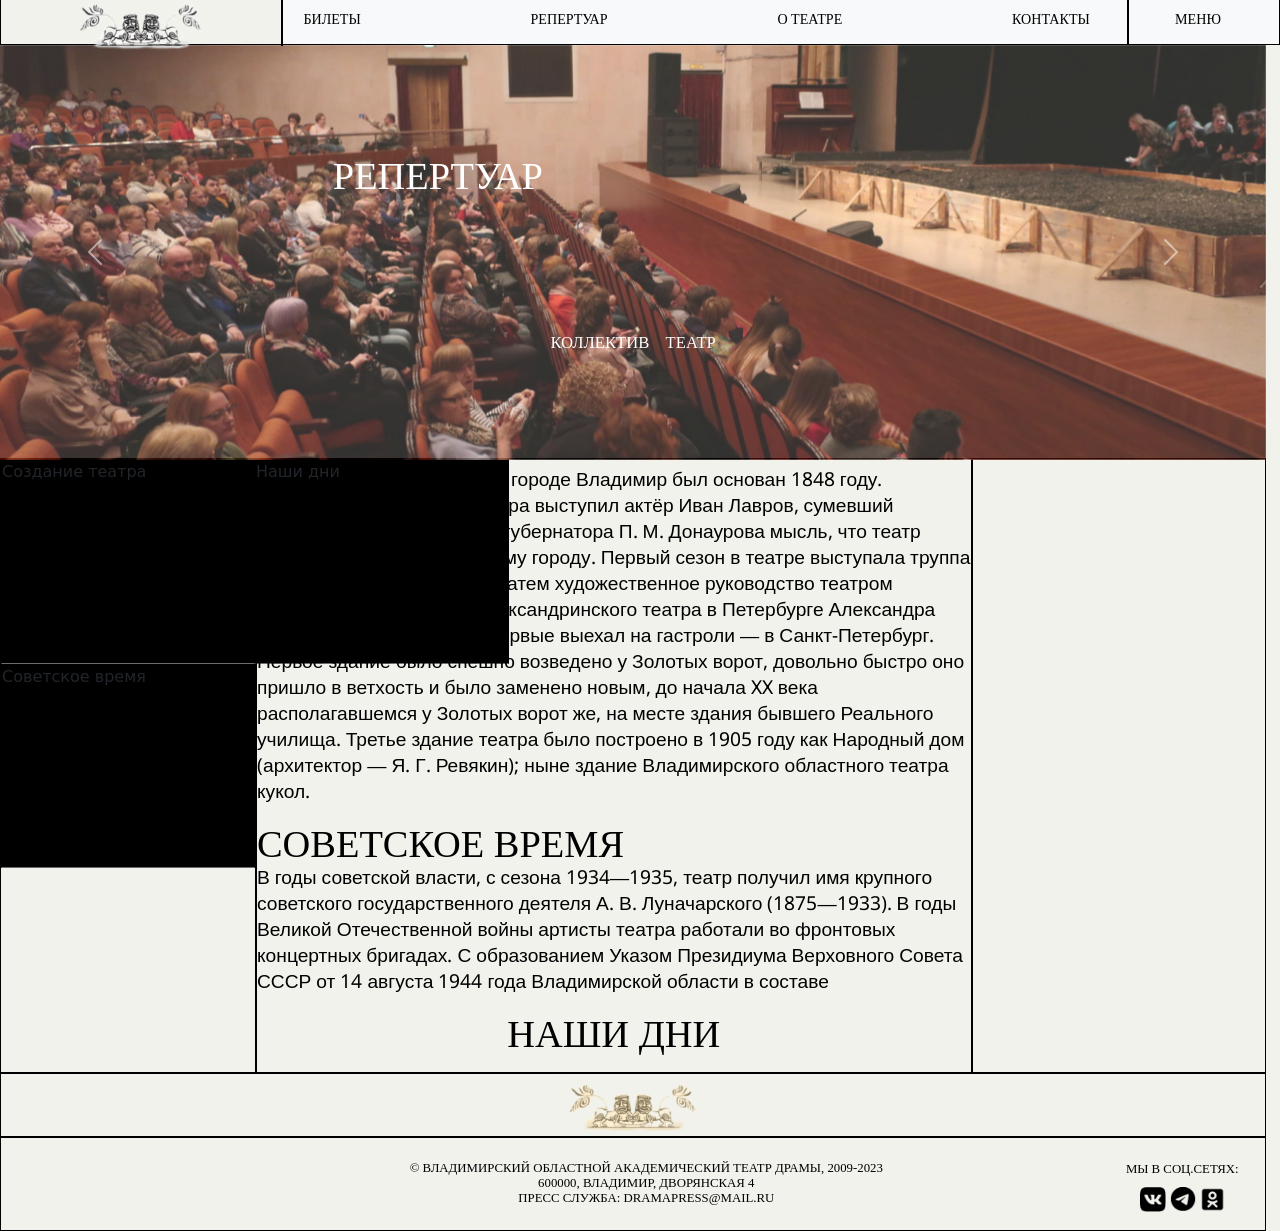
==== about.html @ 1ab7fef2 "Add files via upload" ====
<!DOCTYPE html>
<html lang="ru">
<head>
    <meta charset="utf-8">
    <meta name="viewport" content="width=device-width, initial-scale=1">
    <link href="https://cdn.jsdelivr.net/npm/bootstrap@5.0.2/dist/css/bootstrap.min.css" rel="stylesheet" integrity="sha384-EVSTQN3/azprG1Anm3QDgpJLIm9Nao0Yz1ztcQTwFspd3yD65VohhpuuCOmLASjC" crossorigin="anonymous">
    <title>О театре</title>
    <link rel="stylesheet" href="style_about.css">
</head>
<body>
    <div class="header">
        <div class="logo">
            <a class="navbar-brand" href="index.html">
                <img src="log.png" alt=""></a>
        </div>
        <div class="vetv1"></div>
        <nav class="navbar navbar-expand-lg bg-body-tertiary">
            <div class="container-fluid">
                <button class="navbar-toggler" type="button" data-bs-toggle="collapse" data-bs-target="#navbarNavAltMarkup" aria-controls="navbarNavAltMarkup" aria-expanded="false" aria-label="Меню">
                    <span class="navbar-toggler-icon"></span>
                </button>
                <div class="collapse navbar-collapse" id="navbarNavAltMarkup">
                    <div class="navbar-nav" style="width: 100%;">
                        <a class="nav-link active" aria-current="page" href="bilet.html">Билеты</a>
                        <a class="nav-link" href="repertuar.html">Репертуар</a>
                        <a class="nav-link" href="collectiv.html">О театре</a>
                        <a class="nav-link" href="contact.html">Контакты</a>
                    </div>
                </div>
                <div class="vetv2"></div>
                    <!-- Модальный -->
                    <div id="myModal" class="modal">

                    <!-- Модальное содержание -->
                        <div class="modal-content">
                            <div style="display: flex; width: 100%; height: 16.5%;">
                                <a href="index.html" style ="text-decoration: none; width: 80%;"><div style="border: 1px solid #000; width:100%; height: 100%; display:flex;align-items:center;"><p style="margin-left: 2%;">Главная</p></div></a>
                                <span class="close" style="border: 1px solid #000;" style ="text-decoration: none;"><p>Закрыть</p></span>
                            </div>
                            <div style="display: flex; width: 100%; height: 34%;">
                                <div style="width:80%;">
                                    <a href="bilet.html" style ="text-decoration: none; width: 100%;"><div style="border: 1px solid #000; height: 50%; display:flex;align-items:center;"><p style="margin-left: 2%;">Билеты</p></div></a>
                                    <a href="repertuar.html" style ="text-decoration: none; width: 100%;"><div style="border: 1px solid #000; height: 50%; display:flex;align-items:center;"><p style="margin-left: 2%;">Репертуар<p></div></a>
                                </div>
                                <a href="##back.html" style ="text-decoration: none; width: 20%;"><div style="border: 1px solid #000; height: 100%; display:flex;align-items:center; justify-content: center; text-align: center;"><p>Возврат <br> билетов</p></div></a>
                            </div>
                            <div style="display: flex; width: 100%; height: 34%;">
                                <div style="width:80%;">
                                    <a href="collectiv.html" style ="text-decoration: none; width: 100%;"><div style="border: 1px solid #000; height: 50%; display:flex;align-items:center; "><p style="margin-left: 2%;">О театре</p></div></a>
                                    <a href="contact.html" style ="text-decoration: none; width: 100%;"><div style="border: 1px solid #000; height: 50%; display:flex;align-items:center;"><p style="margin-left: 2%;">Контакты</p></div></a>
                                </div>
                                <a href="##pa.html" style ="text-decoration: none; width: 20%;"><div style="border: 1px solid #000; height: 100%; display:flex;align-items:center; justify-content: center;"><p>Парнёры</p></div></a>
                            </div>
                            <a href="##doc.html" style ="text-decoration: none; width: 100%; height: 16.5%;"><div style="border: 1px solid #000;height: 100%;display:flex;align-items:center; justify-content: center;"><p>Документация</p></div></a>
                        </div>

                    </div>
                    <!-- Конец кода модального окна меню -->
                    <div class="navbar-nav1">
                        <a class="nav-link" id="myBtn" href="#" data-bs-toggle="modal" data-bs-target="#exampleModal">Меню</a>
                    </div>
            </div>
        </nav>
    </div>
    </div>
    
    <div class="slii">
        <h style="position: absolute; top: 12vw; left: 26vw; color:white; z-index:100;">Репертуар</h>
        <a href="collectiv.html"><h1 style="position: absolute; top: 26vw; left: 43vw; z-index:100; color:white">Коллектив</h1></a>
        <a href="about.html"><h1 style="position: absolute; top: 26vw; left: 52vw; color:rgba(0, 0, 0, 0.4); z-index:100;color:white">Театр</h1></a>
        <div id="carouselExampleControls" class="carousel slide" data-bs-ride="carousel">
            <div class="carousel-inner" style="z-index:1; overflow: hidden;">
              <div class="carousel-item active">
                <img src="about.png" class="d-block w-100" alt="...">
                <div class="carousel-caption d-none d-md-block">
                </div>
              </div>
              <div class="carousel-item">
                <img src="about.png" class="d-block w-100" alt="...">
                <div class="carousel-caption d-none d-md-block">
                </div>
              </div>
              <div class="carousel-item">
                <img src="about.png" class="d-block w-100" alt="...">
                <div class="carousel-caption d-none d-md-block">
                </div>
              </div>
            </div>
            <button class="carousel-control-prev" type="button" data-bs-target="#carouselExampleControls"  data-bs-slide="prev">
                <span class="carousel-control-prev-icon" aria-hidden="true"></span>
                <span class="visually-hidden">Предыдущий</span>
            </button>
            <button class="carousel-control-next" type="button" data-bs-target="#carouselExampleControls"  data-bs-slide="next">
                <span class="carousel-control-next-icon" aria-hidden="true"></span>
                <span class="visually-hidden">Следующий</span>
            </button>
        </div>
    </div>
    <div class="telo2">
        <div class="block1">
            <div class="ras1"><p1 style="position: relative; z-index:100">Создание театра</p1><img src="раздел1.png" alt="" style=" position: relative; width: 100%; z-index:1; top:-3vw; "></div>
            <div class="ras2"><p1 style="position: relative; z-index:100">Советское время</p1><img src="раздел2.png" alt="" style="width: 110%;"></div>
            <div class="ras3"><p1 style="position: relative; z-index:100">Наши дни</p1><img src="современный.png" alt="" style="width: 110%;"></div>
        </div>
        <div class="block2">
            <div><h>Создание театра</h><p >Профессиональный театр в городе Владимир был основан 1848 году. Инициатором создания театра выступил актёр Иван Лавров, сумевший донести до Владимирского губернатора П. М. Донаурова мысль, что театр жизненно необходим каждому городу.
                Первый сезон в театре выступала труппа антрепренера Соловьева. Затем художественное руководство театром приняла бывшая прима Александринского театра в Петербурге Александра Матвеевна Читау. Театр впервые выехал на гастроли — в Санкт-Петербург.
                Первое здание было спешно возведено у Золотых ворот, довольно быстро оно пришло в ветхость и было заменено новым, до начала XX века располагавшемся у Золотых ворот же, на месте здания бывшего Реального училища.  
                Третье здание театра было построено в 1905 году как Народный дом (архитектор — Я. Г. Ревякин); ныне здание Владимирского областного театра кукол.</p></div>
            
            <div><h>Cоветское время</h><p>В годы советской власти, с сезона 1934—1935, театр получил имя крупного советского государственного деятеля А. В. Луначарского (1875—1933).
                В годы Великой Отечественной войны артисты театра работали во фронтовых концертных бригадах.
                С образованием Указом Президиума Верховного Совета СССР от 14 августа 1944 года Владимирской области в составе </p></div>
            
            <div><h>Наши дни</h><p></p></div>
        </div>
        <div class="block3">
        </div>
    </div>
    <div class="footer_up">
        <div class="logo_2">
            <img src="logo.png" alt="">
        </div>
    </div>
    <div class="footer_down">
        <div class="credit">
            <h7>© Владимирский областной академический  театр драмы, 2009-2023<br>
                600000, Владимир, дворянская 4<br>Пресс служба: dramapress@mail.ru<br></h7>
        </div>
        <div class="svz">
            <h8>Мы в соц.сетях:</h8>
            <div class = "icons">
                <a class ="ic" href="https://vk.com/vladimir_drama33"><img src="vk.png" alt=""></a>
                <a class ="ic" href="https://t.me/vladimir_drama"><img src="tg.png" alt=""></a>
                <a class ="ic" href="https://ok.ru/group/70000002276220"><img src="okru.png" alt=""></a>
            </div>
        </div>
    </div>
    <button class="arrow-button" onclick="scrollToTop()" style="position: fixed; bottom: 4vw; right: 1vw;">&#8679;</button>
    <script src="https://cdn.jsdelivr.net/npm/bootstrap@5.0.2/dist/js/bootstrap.bundle.min.js" integrity="sha384-MrcW6ZMFYlzcLA8Nl+NtUVF0sA7MsXsP1UyJoMp4YLEuNSfAP+JcXn/tWtIaxVXM" crossorigin="anonymous"></script>
    
    <script>
        var myCarousel = document.querySelector('#myCarousel')
        var carousel = new bootstrap.Carousel(myCarousel, {
        interval: 0.00001,
        wrap: false
        })
    </script>

    <script>
        window.addEventListener('scroll', function() {
        var button = document.querySelector('.arrow-button');
        if (window.scrollY > 100) { // кнопка появляется, когда прокручено более 100 пикселей
            button.style.display = 'block'; // отображаем кнопку
        } else {
            button.style.display = 'none'; // скрываем кнопку
        }
        });
        function scrollToTop() {
        window.scrollTo({
            top: 0,
            behavior: "smooth" // добавляем плавность прокрутке
        });
    }
    </script>
    <script>
        // Получить модальный
        var modal = document.getElementById("myModal");

        // Получить кнопку, которая открывает модальный
        var btn = document.getElementById("myBtn");

        // Получить элемент <span>, который закрывает модальный
        var span = document.getElementsByClassName("close")[0];

        // Когда пользователь нажимает на кнопку, откройте модальный
        btn.onclick = function() {
        modal.style.display = "block";
        }

        // Когда пользователь нажимает на <span> (x), закройте модальное окно
        span.onclick = function() {
        modal.style.display = "none";
        }

        // Когда пользователь щелкает в любом месте за пределами модального, закройте его
        window.onclick = function(event) {
        if (event.target == modal) {
            modal.style.display = "none";
        }
        }     
    </script>
</body>
</html>
---- style_about.css ----
@import url('https://fonts.googleapis.com/css2?family=Abril+Fatface&family=Nokora&family=Unna&display=swap');

body{
    background-color: #F2F2ED;
    margin: 0;

}
.header{
    align-content: center;
    justify-content: space-around;
    display: flex;
    height: 4vw;
    color: #0000;
    font-family: Playfair Display SC;
    font-size: 1.1vw; /* 2% of the viewport width */
    font-style: normal;
    font-weight: 400;
    line-height: normal;
    text-transform: uppercase;
    border: 1px solid #000;
    background-color: #F2F2ED;
    z-index: 1000;
    position: fixed;
    width: 100%;
    margin-top: -4%;
}
h{
    color: #000;
    font-family: Playfair Display SC;
    font-size: 3vw; /* 2% of the viewport width */
    font-style: normal;
    font-weight: 400;
    line-height: normal;
    text-transform: uppercase;
}
h1{
    color: #000;
    font-family: Playfair Display SC;
    font-size: 1.3vw; /* 2% of the viewport width */
    font-style: normal;
    font-weight: 400;
    line-height: normal;
    text-transform: uppercase;
}

h4{
    width: 480px;
    height: 81px;
    flex-shrink: 0;
    color: #000;
    text-align: center;
    font-family: Playfair Display SC;
    font-size: 2vw;
    font-style: normal;
    font-weight: 400;
    line-height: normal;
    text-transform: uppercase;
}

h2{
    color: #000;
    font-family: Nokora;
    font-size: 2vw; /* 2% of the viewport width */
    font-style: normal;
    font-weight: 400;
    line-height: normal;
    text-transform: uppercase;
}
p{
    color: #000;
    font-family: 'Nokora', sans-serif;
    font-size: 1.5vw; /* 2% of the viewport width */
    font-style: normal;
    font-weight: 400;
    line-height: normal;
}

h3{
    color: #000;
    font-family: Nokora;
    font-size: 3vw; /* 2% of the viewport width */
    font-style: normal;
    font-weight: 400;
    line-height: normal;
    text-transform: uppercase;
}

.bood{
    justify-self: left;
    width: 79.9vw;
    height: 23vw; /* 30% of the viewport height */
    flex-shrink: 0;
    border: 1px solid #000;
}
.cl{
    width: 18.98vw;
    height: 23vw; /* 30% of the viewport height */
    flex-shrink: 0;
    border: 1px solid #000;
    justify-content: center;
    display: flex;
}
.telo{
    justify-content: left;
    align-self: center;
    display: flex;
    margin-top: 61px;
}
.telo2{
    justify-content: left;
    align-self: center;
    display: flex;
    height: 48vw;
    width: 100%;
}

.slii{
    width: 98.9vw;
    height: 32.3vw; /* 70% of the viewport height */
    flex-shrink: 0;
    z-index: 1;
    margin-top: 3.5vw;
}
  


.podsob{
    width: 98.9vw;
    height: 35vw; /* 50% of the viewport height */
    flex-shrink: 0;
    border: 1px solid #000;
    background: #F2F2ED;
    display: flex;
    justify-content: space-around;
    
}

.block1{
    width: 20vw;
    height: 48vw; /* 50% of the viewport height */
    flex-shrink: 0;
    border: 1px solid #000;
    align-items: center;
    display: flex;
    flex-wrap: wrap;
    flex-direction: column;
}
.block3{
    width: 23vw;
    height: 48vw; /* 50% of the viewport height */
    flex-shrink: 0;
    border: 1px solid #000;
    flex-wrap: wrap;
    justify-content: space-between;
    align-items: flex-end;
    flex-direction: column;
}


.block1:hover .foto{
    background-color: #FFC224;
}

.block1 img{
    width: 13vw;

}

.block3 img{
    width: 23vw;
    margin-left: 20%;
    margin-bottom: 7vw;
}


.block2{
    width: 55.9vw;
    height: 48vw; /* 50% of the viewport height */
    flex-shrink: 0;
    border: 1px solid #000;
    display: flex;
    flex-wrap: wrap;
    justify-content: space-around;
    align-content: flex-end;
    overflow-y: auto; /* добавляем вертикальную прокрутку */
}

.block2 img{
    width: 45vw;
}

.ras1,
.ras2,
.ras3{
    width: 100%;
    height:15.96vw;
    border: 1px solid #000;
    overflow: hidden;
    background-color: black; /* делаем задний фон черным, чтобы изображения были невидимы */
    border-bottom:1px solid rgba(155, 149, 149, 0.73);
}

.ras1:hover,
.ras2:hover,
.ras3:hover {
    background-color: transparent; /* при наведении делаем задний фон прозрачным, чтобы показать изображение */
}

.ras1 img,
.ras2 img,
.ras3 img {
    opacity: 0; /* при наведении делаем изображение полностью прозрачным */
}

.ras1:hover img,
.ras2:hover img,
.ras3:hover img {
    opacity: 1;
}

.nav-link{
    color: #000;

}
.nav-link:hover {
    color: #F0D92A;
}

.logo{
    display: flex;
    align-items: center;
    width: 360px;
    height: 73px;
    color: #000;
    line-height: normal;
    text-transform: uppercase;
    justify-content: center; /* Логотип будет выравниваться слева */
    margin-bottom: 1.5vw;
}

.navbar-brand img {
    position: relative;
    width: 13vw; /* Логотип будет уменьшаться при уменьшении родительского элемента */
    position: relative;
    top:0.7vw;
}


.arrow-button{
    background-color: white; /* задаем белый цвет */
    border-radius: 50%; /* делаем кнопку круглой */
    font-size: 1.5rem; /* задаем размер шрифта */
    width: 5vw; /* задаем ширину кнопки */
    height: 5vw; /* задаем высоту кнопки */
    border: none; /* убираем границу */
    cursor: pointer; /* добавляем стиль курсора при наведении */
    display: none; /* кнопка изначально скрыта */
  }

  .arrow-button:hover{
    background-color: #F0D92A; /* задаем белый цвет */
  }


  .navbar-toggler:hover{
    color: #F0D92A;
  }

  .navbar-toggler{
    display: flex;
    padding-inline-end:0%;
    color: #000;
    width: 3vw;
    list-style-type: style none; 
  }

  .container-fluid{
    display: flex;
    justify-content: space-between;
  }


  .navbar {
    width: 100%; /* 100% of the parent container's width */
    display: flex;
    justify-content: space-between;
    top: 0;
  }
  
  .navbar-nav {
    display: flex;
    flex-grow: 1;
    justify-content: space-between;
    list-style-type: none;
    padding: 0;
  }
  .navbar-nav1 {
    display: flex;
    flex-grow: 0.2;
    justify-content: space-around;
    list-style-type: none;
    padding: 0;
    align-items: center;
  }

  .footer_up img{
    width: 13vw; /* Логотип будет уменьшаться при уменьшении родительского элемента */
}

.ic{
    width: 1vw;
    height: 1vw;
}

.text{
    margin-top: 6vw;
}

.sob{
    width: 98.9vw;
    height: 5vw; /* 50% of the viewport height */
    border: 1px solid #000;
    background: #F2F2ED;
    display:flex;
    justify-content: center;
    align-items: center;
}

.footer_up{
    width: 98.9vw;
    height: 5vw; /* 50% of the viewport height */
    border: 1px solid #000;
    background: #F2F2ED;
    display:flex;
    justify-content: center;
    align-items: center;
}

.footer_down{
    width: 98.9vw;
    height: 7.4vw; /* 50% of the viewport height */
    border: 1px solid #000;
    background: #F2F2ED;
    display: flex;
    justify-content: space-between;
    text-align: center;
    align-items: center;
}
.credit{
    width: 83.9vw;
    height: 7.4vw; /* 50% of the viewport height */
    display: flex;
    justify-content: center;
    margin-left: 13vw;
    align-items: center;
}
.svz{
    width: 10vw;
    height: 4vw; /* 50% of the viewport height */
    justify-content: center;
    margin-right: 2vw;
    margin-bottom: 0.3vw;
}

.icons img{
    width: 2vw;

}

.icons{
    width: 7vw;
    display: flex;
    justify-content: space-around;
    margin-left: 0.5vw;
    margin-top: 0.5vw;
}

h7{
    color: #000;
    text-align: center;
    font-family: Playfair Display SC;
    font-size: 1vw;
    font-style: normal;
    font-weight: 400;
    line-height: normal;
    text-transform: uppercase;

}

h8{
    color: #000;
    text-align: center;
    font-family: Playfair Display SC;
    font-size: 1vw;
    font-style: normal;
    font-weight: 400;
    line-height: normal;
    text-transform: uppercase;
    margin-top: 2vw;
}

.vetv1{
    display: flex;
    height: 4vw;
    background-color: #000;
    border: 1px solid #000;
}

.vetv2{
    display: flex;
    height: 4vw;
    background-color: #000;
    border: 1px solid #000;
    margin-left: 3%;
}

.ticet{
    margin-bottom: 12%;
    width: 15%;
    height: 4vw;
    margin-left: 80%;
    background-color: #F0D92A;
}


.carousel-indicators{
    margin-bottom: 6%;
}

.linkk{
    text-decoration: none;
}

.podsob img{
    width: 10vw;
    border-radius: 40% 40% 0 0;
}

.sp1,
.sp2,
.sp3{
    align-items: center;
    display:flex;
    flex-direction: column;
}


.sp1:hover .spec,
.sp2:hover .spec,
.sp3:hover .spec{
    background-color: #F0D92A;
}



.foto{
    width: 15vw;
    height: 15vw;
    border: 1px solid #000;
    display: flex;
    align-items: center;
    justify-content: center;
    border-radius: 50%;
}

h12{
    color: #000;

    font-size: 1.3vw; /* 2% of the viewport width */
    font-style: normal;
    font-weight: 400;
    line-height: normal;
    text-transform: uppercase;
}

.spec{
    width: 12vw;
    height: 17vw;
    border: 1px solid #000;
    display: flex;
    align-items: center;
    justify-content: center;
    border-radius: 40% 40% 0 0;
    background-color: #F2F2ED;
}

.text{
    color: #000;
}


/* Модальный (фон) */
.modal {
    display: none; /* Скрыто по умолчанию */
    position: fixed; /* Оставаться на месте */
    z-index: 1; /* Сидеть на вершине */
    left: 0;
    top: 0;
    width: 100%; /* Полная ширина */
    height: 100%; /* Полная высота */
    background-color: rgb(0,0,0); /* Цвет запасной вариант */
    background-color: rgba(0,0,0,0.4); /* Черный с непрозрачностью */
  }
  
  /* Модальное содержание/коробка */
  .modal-content {
    background-color: #F2F2ED;
    margin: auto; /* 15% сверху и по центру */
    border: 1px solid #888;
    width: 100%;
    height: 100%; /* Может быть больше или меньше, в зависимости от размера экрана */
  }
  
  /* Кнопка закрытия */
  .close {
    display: flex;
    width: 20%;
    height: 8vw;
    float: right;
    font-size: 28px;
    font-weight: bold;
    color: #000;
    align-items: center;
    justify-content: center;

  }
  
  .close:hover,
  .close:focus {
    color: black;
    text-decoration: none;
    cursor: pointer;
  }
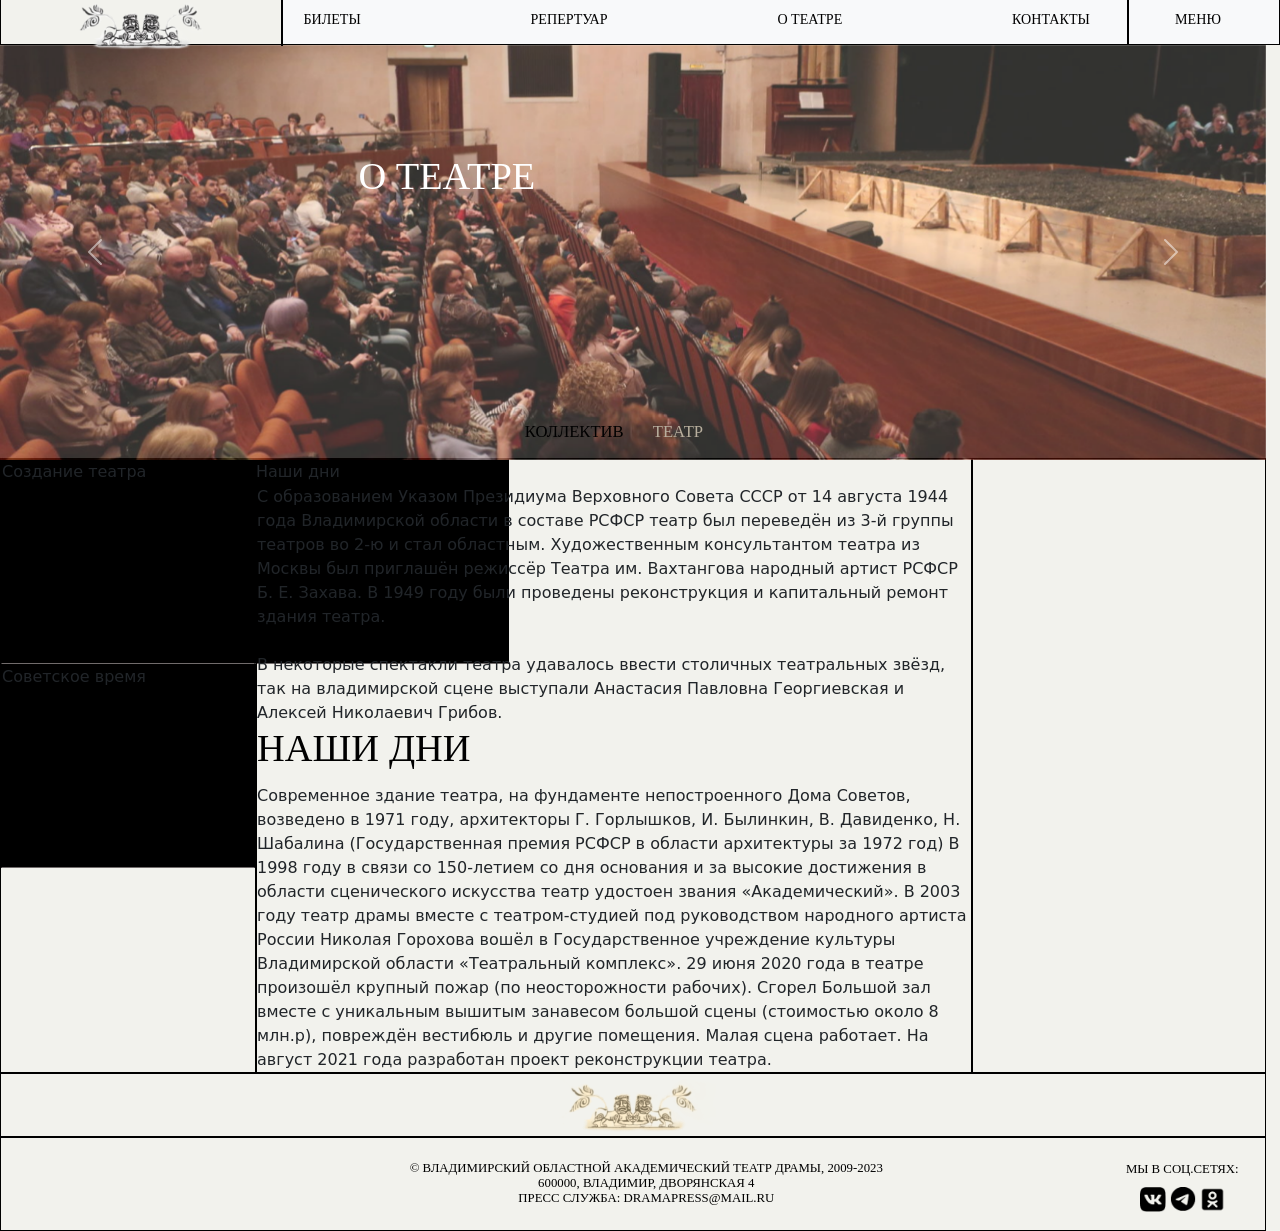
==== commit 5e3a4ded: "Add files via upload" ====
--- a/about.html
+++ b/about.html
@@ -42,14 +42,14 @@
                                     <a href="bilet.html" style ="text-decoration: none; width: 100%;"><div style="border: 1px solid #000; height: 50%; display:flex;align-items:center;"><p style="margin-left: 2%;">Билеты</p></div></a>
                                     <a href="repertuar.html" style ="text-decoration: none; width: 100%;"><div style="border: 1px solid #000; height: 50%; display:flex;align-items:center;"><p style="margin-left: 2%;">Репертуар<p></div></a>
                                 </div>
-                                <a href="##back.html" style ="text-decoration: none; width: 20%;"><div style="border: 1px solid #000; height: 100%; display:flex;align-items:center; justify-content: center; text-align: center;"><p>Возврат <br> билетов</p></div></a>
+                                <a href="vosvrat.html" style ="text-decoration: none; width: 20%;"><div style="border: 1px solid #000; height: 100%; display:flex;align-items:center; justify-content: center; text-align: center;"><p>Возврат <br> билетов</p></div></a>
                             </div>
                             <div style="display: flex; width: 100%; height: 34%;">
                                 <div style="width:80%;">
                                     <a href="collectiv.html" style ="text-decoration: none; width: 100%;"><div style="border: 1px solid #000; height: 50%; display:flex;align-items:center; "><p style="margin-left: 2%;">О театре</p></div></a>
                                     <a href="contact.html" style ="text-decoration: none; width: 100%;"><div style="border: 1px solid #000; height: 50%; display:flex;align-items:center;"><p style="margin-left: 2%;">Контакты</p></div></a>
                                 </div>
-                                <a href="##pa.html" style ="text-decoration: none; width: 20%;"><div style="border: 1px solid #000; height: 100%; display:flex;align-items:center; justify-content: center;"><p>Парнёры</p></div></a>
+                                <a href="parthner.html" style ="text-decoration: none; width: 20%;"><div style="border: 1px solid #000; height: 100%; display:flex;align-items:center; justify-content: center;"><p>Парнёры</p></div></a>
                             </div>
                             <a href="##doc.html" style ="text-decoration: none; width: 100%; height: 16.5%;"><div style="border: 1px solid #000;height: 100%;display:flex;align-items:center; justify-content: center;"><p>Документация</p></div></a>
                         </div>
@@ -65,9 +65,9 @@
     </div>
     
     <div class="slii">
-        <h style="position: absolute; top: 12vw; left: 26vw; color:white; z-index:100;">Репертуар</h>
-        <a href="collectiv.html"><h1 style="position: absolute; top: 26vw; left: 43vw; z-index:100; color:white">Коллектив</h1></a>
-        <a href="about.html"><h1 style="position: absolute; top: 26vw; left: 52vw; color:rgba(0, 0, 0, 0.4); z-index:100;color:white">Театр</h1></a>
+        <h style="position: absolute; top: 12vw; left: 28vw; color:white; z-index:100;">О театре</h>
+        <a href="collectiv.html"><h1 style="position: absolute; top: 33vw; left: 41vw; z-index:100; ">Коллектив</h1></a>
+        <a href="about.html"><h1 style="position: absolute; top: 33vw; left: 51vw; z-index:100; color:#B8AF9E">Театр</h1></a>
         <div id="carouselExampleControls" class="carousel slide" data-bs-ride="carousel">
             <div class="carousel-inner" style="z-index:1; overflow: hidden;">
               <div class="carousel-item active">
@@ -103,16 +103,21 @@
             <div class="ras3"><p1 style="position: relative; z-index:100">Наши дни</p1><img src="современный.png" alt="" style="width: 110%;"></div>
         </div>
         <div class="block2">
-            <div><h>Создание театра</h><p >Профессиональный театр в городе Владимир был основан 1848 году. Инициатором создания театра выступил актёр Иван Лавров, сумевший донести до Владимирского губернатора П. М. Донаурова мысль, что театр жизненно необходим каждому городу.
-                Первый сезон в театре выступала труппа антрепренера Соловьева. Затем художественное руководство театром приняла бывшая прима Александринского театра в Петербурге Александра Матвеевна Читау. Театр впервые выехал на гастроли — в Санкт-Петербург.
-                Первое здание было спешно возведено у Золотых ворот, довольно быстро оно пришло в ветхость и было заменено новым, до начала XX века располагавшемся у Золотых ворот же, на месте здания бывшего Реального училища.  
-                Третье здание театра было построено в 1905 году как Народный дом (архитектор — Я. Г. Ревякин); ныне здание Владимирского областного театра кукол.</p></div>
+            <div><h3>Создание театра</h3><p2>Профессиональный театр в городе Владимир был основан 1848 году. Инициатором создания театра выступил актёр Иван Лавров, сумевший донести до Владимирского губернатора П. М. Донаурова мысль, что театр жизненно необходим каждому городу.<br><br>
+                Первый сезон в театре выступала труппа антрепренера Соловьева. Затем художественное руководство театром приняла бывшая прима Александринского театра в Петербурге Александра Матвеевна Читау. Театр впервые выехал на гастроли — в Санкт-Петербург.<br><br>
+                Первое здание было спешно возведено у Золотых ворот, довольно быстро оно пришло в ветхость и было заменено новым, до начала XX века располагавшемся у Золотых ворот же, на месте здания бывшего Реального училища.<br><br>
+                Третье здание театра было построено в 1905 году как Народный дом (архитектор — Я. Г. Ревякин); ныне здание Владимирского областного театра кукол.</p2></div>
             
-            <div><h>Cоветское время</h><p>В годы советской власти, с сезона 1934—1935, театр получил имя крупного советского государственного деятеля А. В. Луначарского (1875—1933).
-                В годы Великой Отечественной войны артисты театра работали во фронтовых концертных бригадах.
-                С образованием Указом Президиума Верховного Совета СССР от 14 августа 1944 года Владимирской области в составе </p></div>
+            <div><h3>Советское время</h3><p2>В годы советской власти, с сезона 1934—1935, театр получил имя крупного советского государственного деятеля А. В. Луначарского (1875—1933).<br><br>
+                В годы Великой Отечественной войны артисты театра работали во фронтовых концертных бригадах.<br><br>
+                С образованием Указом Президиума Верховного Совета СССР от 14 августа 1944 года Владимирской области в составе РСФСР театр был переведён из 3-й группы театров во 2-ю и стал областным. Художественным консультантом театра из Москвы был приглашён режиссёр Театра им. Вахтангова народный артист РСФСР Б. Е.
+                Захава. В 1949 году были проведены реконструкция и капитальный ремонт здания театра.<br><br>
+                В некоторые спектакли театра удавалось ввести столичных театральных звёзд, так на владимирской сцене выступали Анастасия Павловна Георгиевская и Алексей Николаевич Грибов. </p2></div>
             
-            <div><h>Наши дни</h><p></p></div>
+            <div><h3>Наши дни</h3><p2>Современное здание театра, на фундаменте непостроенного Дома Советов, возведено в 1971 году, архитекторы Г. Горлышков, И. Былинкин, В. Давиденко, Н. Шабалина (Государственная премия РСФСР в области архитектуры за 1972 год)
+                В 1998 году в связи со 150-летием со дня основания и за высокие достижения в области сценического искусства театр удостоен звания «Академический».
+                В 2003 году театр драмы вместе с театром-студией под руководством народного артиста России Николая Горохова вошёл в Государственное учреждение культуры Владимирской области «Театральный комплекс».
+                29 июня 2020 года в театре произошёл крупный пожар (по неосторожности рабочих). Сгорел Большой зал вместе с уникальным вышитым занавесом большой сцены (стоимостью около 8 млн.р), повреждён вестибюль и другие помещения. Малая сцена работает. На август 2021 года разработан проект реконструкции театра.</p2></div>
         </div>
         <div class="block3">
         </div>
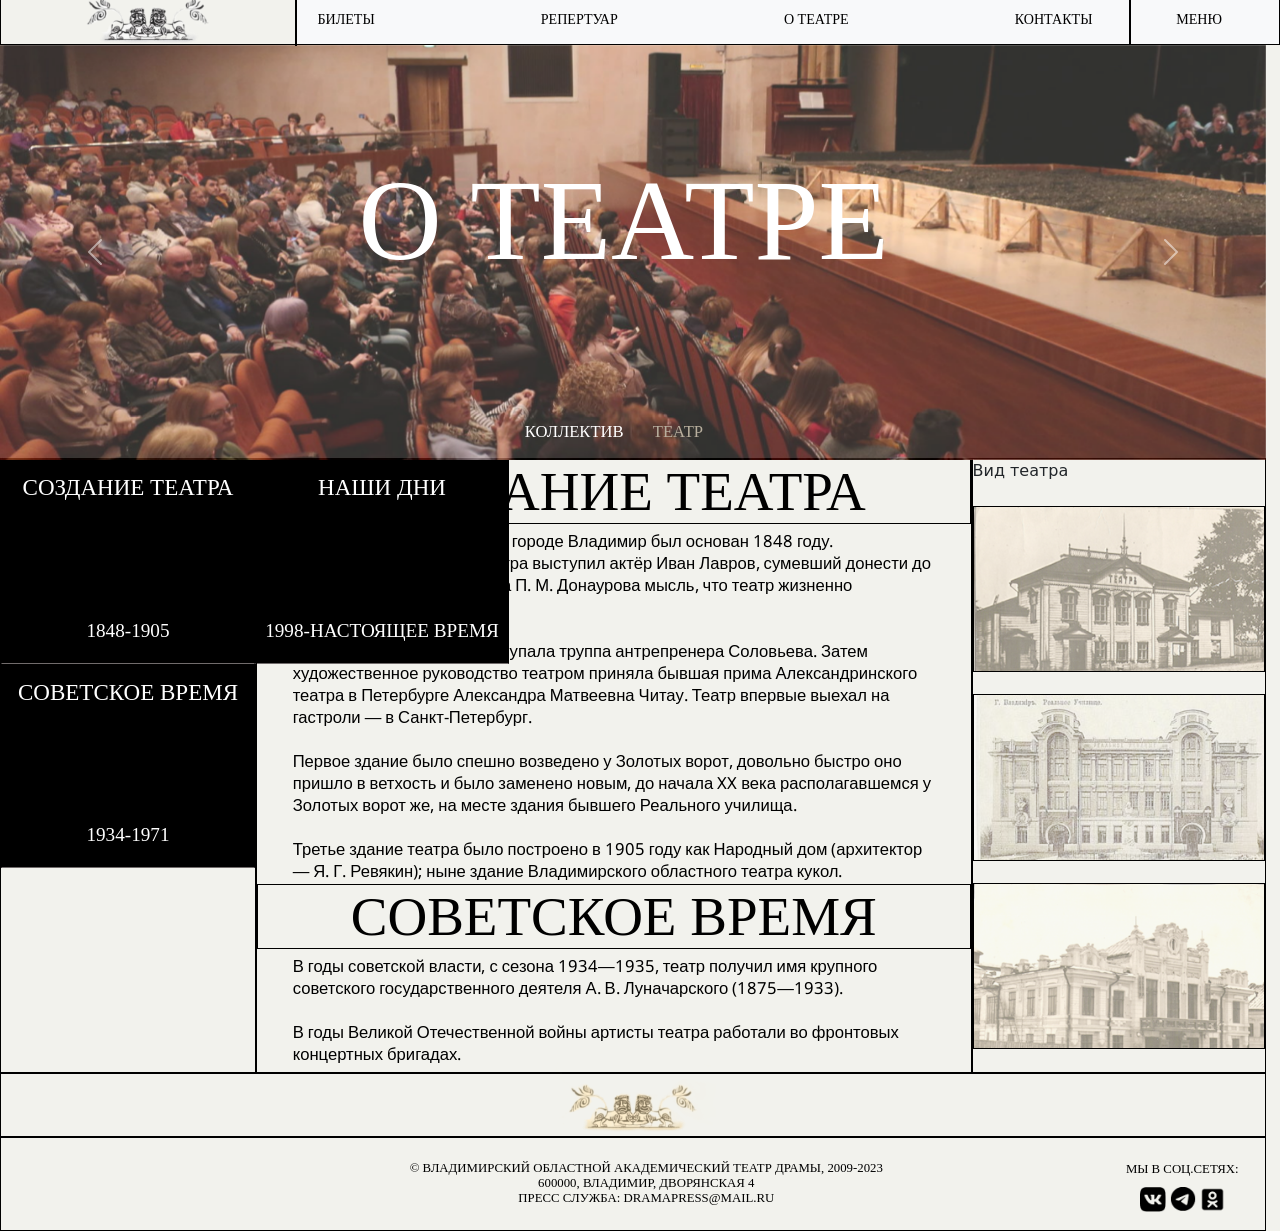
==== commit 236c1dce: "Add files via upload" ====
--- a/about.html
+++ b/about.html
@@ -51,7 +51,7 @@
                                 </div>
                                 <a href="parthner.html" style ="text-decoration: none; width: 20%;"><div style="border: 1px solid #000; height: 100%; display:flex;align-items:center; justify-content: center;"><p>Парнёры</p></div></a>
                             </div>
-                            <a href="##doc.html" style ="text-decoration: none; width: 100%; height: 16.5%;"><div style="border: 1px solid #000;height: 100%;display:flex;align-items:center; justify-content: center;"><p>Документация</p></div></a>
+                            <a href="doc.html" style ="text-decoration: none; width: 100%; height: 16.5%;"><div style="border: 1px solid #000;height: 100%;display:flex;align-items:center; justify-content: center;"><p>Документация</p></div></a>
                         </div>
 
                     </div>
@@ -97,29 +97,38 @@
         </div>
     </div>
     <div class="telo2">
-        <div class="block1">
-            <div class="ras1"><p1 style="position: relative; z-index:100">Создание театра</p1><img src="раздел1.png" alt="" style=" position: relative; width: 100%; z-index:1; top:-3vw; "></div>
-            <div class="ras2"><p1 style="position: relative; z-index:100">Советское время</p1><img src="раздел2.png" alt="" style="width: 110%;"></div>
-            <div class="ras3"><p1 style="position: relative; z-index:100">Наши дни</p1><img src="современный.png" alt="" style="width: 110%;"></div>
-        </div>
-        <div class="block2">
-            <div><h3>Создание театра</h3><p2>Профессиональный театр в городе Владимир был основан 1848 году. Инициатором создания театра выступил актёр Иван Лавров, сумевший донести до Владимирского губернатора П. М. Донаурова мысль, что театр жизненно необходим каждому городу.<br><br>
+        <div class="block1" id="block1">
+            <a href=#selection1 ><div class="ras1" onclick="scrollToBlock2()"><p1>Создание театра</p1><br><p2>1848-1905</p2><img src="раздел1.png" alt="" style=" position: relative; width: 100%; z-index:1; top:-3vw;"></div></a>
+            <a href=#selection2 ><div class="ras2" onclick="scrollToBlock2()"><p1 >Советское время</p1><br><p2  >1934-1971</p2><img src="раздел2.png" alt="" style="width: 130%;position: relative;  z-index:1; top:-3.9vw;"></div></a>
+            <a href=#selection3 ><div class="ras3" onclick="scrollToBlock2()"><p1>Наши дни</p1><br><p2>1998-настоящее время</p2><img src="современный.png" alt="" style="width: 150%;position: relative; z-index:1; top:-3.8vw;"></div></a>
+        </div>
+        <div class="block2" id="block2">
+            <div id="selection1"><h3>Создание театра</h3>
+                <p3>Профессиональный театр в городе Владимир был основан 1848 году. Инициатором создания театра выступил актёр Иван Лавров, сумевший донести до Владимирского губернатора П. М. Донаурова мысль, что театр жизненно необходим каждому городу.<br><br>
                 Первый сезон в театре выступала труппа антрепренера Соловьева. Затем художественное руководство театром приняла бывшая прима Александринского театра в Петербурге Александра Матвеевна Читау. Театр впервые выехал на гастроли — в Санкт-Петербург.<br><br>
                 Первое здание было спешно возведено у Золотых ворот, довольно быстро оно пришло в ветхость и было заменено новым, до начала XX века располагавшемся у Золотых ворот же, на месте здания бывшего Реального училища.<br><br>
-                Третье здание театра было построено в 1905 году как Народный дом (архитектор — Я. Г. Ревякин); ныне здание Владимирского областного театра кукол.</p2></div>
-            
-            <div><h3>Советское время</h3><p2>В годы советской власти, с сезона 1934—1935, театр получил имя крупного советского государственного деятеля А. В. Луначарского (1875—1933).<br><br>
+                Третье здание театра было построено в 1905 году как Народный дом (архитектор — Я. Г. Ревякин); ныне здание Владимирского областного театра кукол.</p3>
+            </div>
+                <div></div>
+            <div id="selection2"><h3>Советское время</h3><div></div>
+                <p3>В годы советской власти, с сезона 1934—1935, театр получил имя крупного советского государственного деятеля А. В. Луначарского (1875—1933).<br><br>
                 В годы Великой Отечественной войны артисты театра работали во фронтовых концертных бригадах.<br><br>
                 С образованием Указом Президиума Верховного Совета СССР от 14 августа 1944 года Владимирской области в составе РСФСР театр был переведён из 3-й группы театров во 2-ю и стал областным. Художественным консультантом театра из Москвы был приглашён режиссёр Театра им. Вахтангова народный артист РСФСР Б. Е.
                 Захава. В 1949 году были проведены реконструкция и капитальный ремонт здания театра.<br><br>
-                В некоторые спектакли театра удавалось ввести столичных театральных звёзд, так на владимирской сцене выступали Анастасия Павловна Георгиевская и Алексей Николаевич Грибов. </p2></div>
-            
-            <div><h3>Наши дни</h3><p2>Современное здание театра, на фундаменте непостроенного Дома Советов, возведено в 1971 году, архитекторы Г. Горлышков, И. Былинкин, В. Давиденко, Н. Шабалина (Государственная премия РСФСР в области архитектуры за 1972 год)
-                В 1998 году в связи со 150-летием со дня основания и за высокие достижения в области сценического искусства театр удостоен звания «Академический».
-                В 2003 году театр драмы вместе с театром-студией под руководством народного артиста России Николая Горохова вошёл в Государственное учреждение культуры Владимирской области «Театральный комплекс».
-                29 июня 2020 года в театре произошёл крупный пожар (по неосторожности рабочих). Сгорел Большой зал вместе с уникальным вышитым занавесом большой сцены (стоимостью около 8 млн.р), повреждён вестибюль и другие помещения. Малая сцена работает. На август 2021 года разработан проект реконструкции театра.</p2></div>
+                В некоторые спектакли театра удавалось ввести столичных театральных звёзд, так на владимирской сцене выступали Анастасия Павловна Георгиевская и Алексей Николаевич Грибов. </p3></div>
+                <div></div>
+            <div id="selection3"><h3>Наши дни</h3><div></div>
+                <p3>Современное здание театра, на фундаменте непостроенного Дома Советов, возведено в 1971 году, архитекторы Г. Горлышков, И. Былинкин, В. Давиденко, Н. Шабалина (Государственная премия РСФСР в области архитектуры за 1972 год)
+                    <br><br>В 1998 году в связи со 150-летием со дня основания и за высокие достижения в области сценического искусства театр удостоен звания «Академический».
+                <br><br>В 2003 году театр драмы вместе с театром-студией под руководством народного артиста России Николая Горохова вошёл в Государственное учреждение культуры Владимирской области «Театральный комплекс».
+                <br><br>29 июня 2020 года в театре произошёл крупный пожар (по неосторожности рабочих). Сгорел Большой зал вместе с уникальным вышитым занавесом большой сцены (стоимостью около 8 млн.р), повреждён вестибюль и другие помещения. Малая сцена работает. На август 2021 года разработан проект реконструкции театра.</p3></div>
         </div>
         <div class="block3">
+            <h9>Вид театра</h9>
+            <div class="foto1"><img src="стар.jpg"></div>
+            <div class="foto2"></divclass><img src="history2.jpg" alt=""></div>
+            <div class="foto3"><img src="театр22.jpg"></div>
+
         </div>
     </div>
     <div class="footer_up">
@@ -195,5 +204,10 @@
         }
         }     
     </script>
+        <script>
+            function scrollToBlock2() {
+                document.getElementById('block2').scrollIntoView();
+            }
+        </script>
 </body>
 </html>
--- a/style_about.css
+++ b/style_about.css
@@ -27,30 +27,16 @@
 h{
     color: #000;
     font-family: Playfair Display SC;
-    font-size: 3vw; /* 2% of the viewport width */
+    font-size: 9vw; /* 2% of the viewport width */
     font-style: normal;
     font-weight: 400;
     line-height: normal;
     text-transform: uppercase;
 }
 h1{
-    color: #000;
+    color: white;
     font-family: Playfair Display SC;
     font-size: 1.3vw; /* 2% of the viewport width */
-    font-style: normal;
-    font-weight: 400;
-    line-height: normal;
-    text-transform: uppercase;
-}
-
-h4{
-    width: 480px;
-    height: 81px;
-    flex-shrink: 0;
-    color: #000;
-    text-align: center;
-    font-family: Playfair Display SC;
-    font-size: 2vw;
     font-style: normal;
     font-weight: 400;
     line-height: normal;
@@ -68,44 +54,26 @@
 }
 p{
     color: #000;
-    font-family: 'Nokora', sans-serif;
-    font-size: 1.5vw; /* 2% of the viewport width */
-    font-style: normal;
-    font-weight: 400;
-    line-height: normal;
+    font-family: Playfair Display SC;
+    font-size: 2.3vw; /* 2% of the viewport width */
+    font-style: normal;
+    font-weight: 400;
+    line-height: normal;
+    text-transform: uppercase;
 }
 
 h3{
     color: #000;
-    font-family: Nokora;
-    font-size: 3vw; /* 2% of the viewport width */
-    font-style: normal;
-    font-weight: 400;
-    line-height: normal;
-    text-transform: uppercase;
-}
-
-.bood{
-    justify-self: left;
-    width: 79.9vw;
-    height: 23vw; /* 30% of the viewport height */
-    flex-shrink: 0;
-    border: 1px solid #000;
-}
-.cl{
-    width: 18.98vw;
-    height: 23vw; /* 30% of the viewport height */
-    flex-shrink: 0;
-    border: 1px solid #000;
-    justify-content: center;
-    display: flex;
-}
-.telo{
-    justify-content: left;
-    align-self: center;
-    display: flex;
-    margin-top: 61px;
-}
+    font-family:Playfair Display SC;
+    font-size: 4.3vw; /* 2% of the viewport width */
+    font-style: normal;
+    font-weight: 400;
+    line-height: normal;
+    text-transform: uppercase;
+    text-align: center;
+    border:1px solid #000;
+}
+
 .telo2{
     justify-content: left;
     align-self: center;
@@ -123,18 +91,6 @@
 }
   
 
-
-.podsob{
-    width: 98.9vw;
-    height: 35vw; /* 50% of the viewport height */
-    flex-shrink: 0;
-    border: 1px solid #000;
-    background: #F2F2ED;
-    display: flex;
-    justify-content: space-around;
-    
-}
-
 .block1{
     width: 20vw;
     height: 48vw; /* 50% of the viewport height */
@@ -150,26 +106,15 @@
     height: 48vw; /* 50% of the viewport height */
     flex-shrink: 0;
     border: 1px solid #000;
+    display: flex;
     flex-wrap: wrap;
-    justify-content: space-between;
-    align-items: flex-end;
-    flex-direction: column;
-}
-
-
-.block1:hover .foto{
-    background-color: #FFC224;
-}
-
-.block1 img{
-    width: 13vw;
-
-}
+    flex-direction: row;
+}
+
 
 .block3 img{
     width: 23vw;
-    margin-left: 20%;
-    margin-bottom: 7vw;
+    opacity: 50%;
 }
 
 
@@ -181,12 +126,80 @@
     display: flex;
     flex-wrap: wrap;
     justify-content: space-around;
-    align-content: flex-end;
     overflow-y: auto; /* добавляем вертикальную прокрутку */
 }
 
-.block2 img{
-    width: 45vw;
+.block2::-webkit-scrollbar{
+    width: 0;
+}
+
+p1{ 
+    color: white;
+    font-family: Playfair Display SC;
+    font-size: 1.8vw; /* 2% of the viewport width */
+    font-style: normal;
+    font-weight: 400;
+    line-height: normal;
+    text-transform: uppercase;
+    position: relative;
+    z-index:100;
+    top:7%;
+
+
+}
+p2{
+    color: white;
+    font-family: Playfair Display SC;
+    font-size: 1.5vw; /* 2% of the viewport width */
+    font-style: normal;
+    font-weight: 400;
+    line-height: normal;
+    text-transform: uppercase;
+    position: relative;
+    z-index:100;
+    top:65%;
+
+}
+
+p3{
+    color: #000;
+    font-family: 'Nokora', sans-serif;
+    font-size: 1.3vw; /* 2% of the viewport width */
+    font-style: normal;
+    font-weight: 400;
+    line-height: normal;
+    position: relative;
+    display: block;
+    margin-left: 5%;
+    margin-right: 5%;
+}
+a{
+    text-decoration: none;
+}
+
+#selection1 {
+    scroll-margin-top: 1.8vw;
+
+}
+
+#selection2 {
+    scroll-margin-top: 2.8vw;
+
+}
+
+#selection3 {
+    scroll-margin-top: 2.8vw;
+
+}
+
+.foto1,
+.foto2,
+.foto3{
+    width: 100%;
+    height:13vw;
+    border: 1px solid #000;
+    overflow: hidden;/* делаем задний фон черным, чтобы изображения были невидимы */
+    text-align: center;
 }
 
 .ras1,
@@ -198,12 +211,24 @@
     overflow: hidden;
     background-color: black; /* делаем задний фон черным, чтобы изображения были невидимы */
     border-bottom:1px solid rgba(155, 149, 149, 0.73);
+    text-align: center;
 }
 
 .ras1:hover,
 .ras2:hover,
 .ras3:hover {
-    background-color: transparent; /* при наведении делаем задний фон прозрачным, чтобы показать изображение */
+    background-color: transparent;
+     /* при наведении делаем задний фон прозрачным, чтобы показать изображение */
+}
+
+.ras1:hover p1,
+.ras2:hover p1,
+.ras3:hover p1,
+.ras1:hover p2,
+.ras2:hover p2,
+.ras3:hover p2{
+    color: #000;
+     /* при наведении делаем задний фон прозрачным, чтобы показать изображение */
 }
 
 .ras1 img,
@@ -229,8 +254,8 @@
 .logo{
     display: flex;
     align-items: center;
-    width: 360px;
-    height: 73px;
+    width: 30%;
+    height: 150%;
     color: #000;
     line-height: normal;
     text-transform: uppercase;
@@ -241,8 +266,8 @@
 .navbar-brand img {
     position: relative;
     width: 13vw; /* Логотип будет уменьшаться при уменьшении родительского элемента */
-    position: relative;
-    top:0.7vw;
+    top:0.2vw;
+    flex-shrink: 0;
 }
 
 
@@ -284,7 +309,7 @@
     width: 100%; /* 100% of the parent container's width */
     display: flex;
     justify-content: space-between;
-    top: 0;
+    flex-wrap: nowrap;
   }
   
   .navbar-nav {
@@ -310,20 +335,6 @@
 .ic{
     width: 1vw;
     height: 1vw;
-}
-
-.text{
-    margin-top: 6vw;
-}
-
-.sob{
-    width: 98.9vw;
-    height: 5vw; /* 50% of the viewport height */
-    border: 1px solid #000;
-    background: #F2F2ED;
-    display:flex;
-    justify-content: center;
-    align-items: center;
 }
 
 .footer_up{
@@ -414,80 +425,10 @@
     margin-left: 3%;
 }
 
-.ticet{
-    margin-bottom: 12%;
-    width: 15%;
-    height: 4vw;
-    margin-left: 80%;
-    background-color: #F0D92A;
-}
-
 
 .carousel-indicators{
     margin-bottom: 6%;
 }
-
-.linkk{
-    text-decoration: none;
-}
-
-.podsob img{
-    width: 10vw;
-    border-radius: 40% 40% 0 0;
-}
-
-.sp1,
-.sp2,
-.sp3{
-    align-items: center;
-    display:flex;
-    flex-direction: column;
-}
-
-
-.sp1:hover .spec,
-.sp2:hover .spec,
-.sp3:hover .spec{
-    background-color: #F0D92A;
-}
-
-
-
-.foto{
-    width: 15vw;
-    height: 15vw;
-    border: 1px solid #000;
-    display: flex;
-    align-items: center;
-    justify-content: center;
-    border-radius: 50%;
-}
-
-h12{
-    color: #000;
-
-    font-size: 1.3vw; /* 2% of the viewport width */
-    font-style: normal;
-    font-weight: 400;
-    line-height: normal;
-    text-transform: uppercase;
-}
-
-.spec{
-    width: 12vw;
-    height: 17vw;
-    border: 1px solid #000;
-    display: flex;
-    align-items: center;
-    justify-content: center;
-    border-radius: 40% 40% 0 0;
-    background-color: #F2F2ED;
-}
-
-.text{
-    color: #000;
-}
-
 
 /* Модальный (фон) */
 .modal {
@@ -530,4 +471,10 @@
     color: black;
     text-decoration: none;
     cursor: pointer;
-  }+  }
+
+  @media (max-width: 992px) {
+    .vetv2 {
+      margin-left: 70%; /* Показываем по семь элементов в ширину */
+    }
+}
